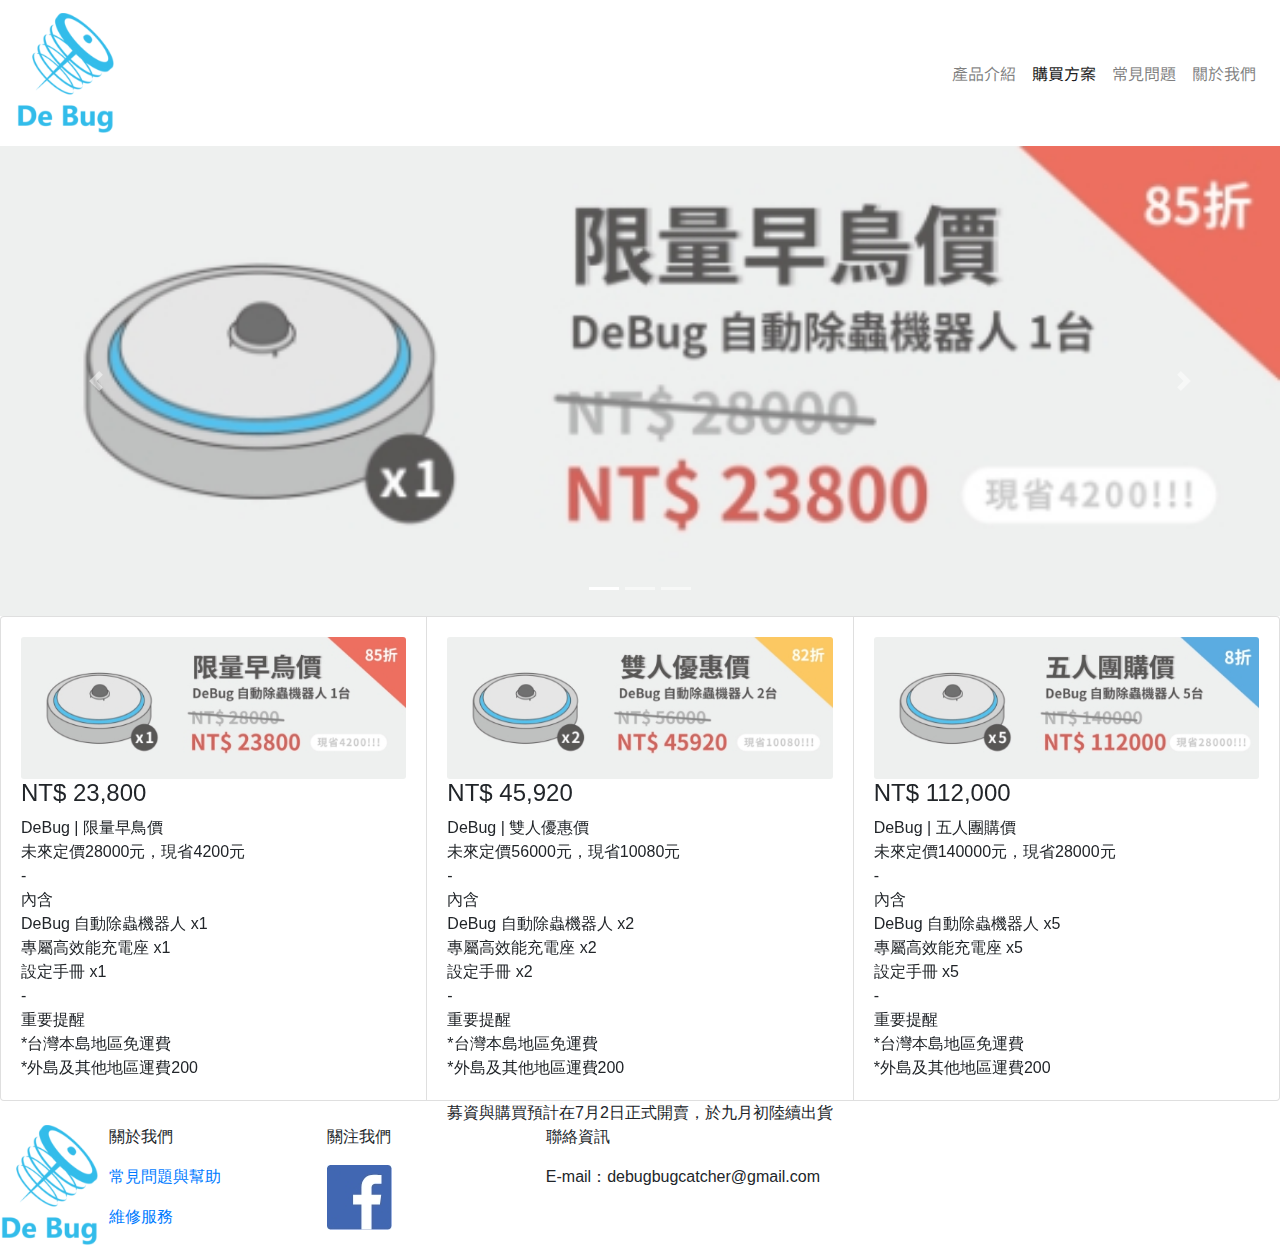
==== index.html @ d612a529 "Add files via upload" ====
<!DOCTYPE html>
<html lang="en">

<head>
    <meta charset="UTF-8">
    <meta name="viewport" content="width=device-width, initial-scale=1.0">
    <title>DeBug</title>
    <link href="css/buy.css" rel="stylesheet">
    <link href="css/bootstrap.min.css" rel="stylesheet">
    <link href="https://fonts.googleapis.com/css2?family=Noto+Sans+TC&display=swap" rel="stylesheet">
</head>

<body>
    <!--navbar-->
    <nav class="navbar navbar-expand-lg navbar-light bg-white">
        <img class="navbar-brand" href="#!" src="img/logo-02.png">

        <button class="navbar-toggler navbar-toggler-right" type="button" data-toggle="collapse"
            data-target="#navbarSupportedContent" aria-controls="navbarSupportedContent" aria-expanded="false"
            aria-label="Toggle navigation">
            <span class="navbar-toggler-icon"></span>
        </button>

        <div class="collapse navbar-collapse" id="navbarSupportedContent">
            <ul class="navbar-nav ml-auto">
                <li class="nav-item text-center">
                    <a class="nav-link" href="#!">產品介紹</a>
                </li>
                <li class="nav-item text-center active">
                    <a class="nav-link" href="buy.html">購買方案<span class="sr-only">(current)</span></a>
                </li>
                <li class="nav-item text-center">
                    <a class="nav-link" href="#!">常見問題</a>
                </li>
                <li class="nav-item text-center">
                    <a class="nav-link" href="#!">關於我們</a>
                </li>
            </ul>
        </div>
    </nav>

    <!--banner-->
    <div class="banner">
        <div id="carouselExampleIndicators" class="carousel slide" data-ride="carousel">
            <ol class="carousel-indicators">
                <li data-target="#carouselExampleIndicators" data-slide-to="0" class="active"></li>
                <li data-target="#carouselExampleIndicators" data-slide-to="1"></li>
                <li data-target="#carouselExampleIndicators" data-slide-to="2"></li>
            </ol>
            <!-- 輪播內容 -->
            <div class="carousel-inner">
                <div class="carousel-item active">
                    <img src="img/plan_a.jpg" class="d-block w-100" alt="...">
                </div>
                <div class="carousel-item">
                    <img src="img/plan_b.jpg" class="d-block w-100" alt="...">
                </div>
                <div class="carousel-item">
                    <img src="img/plan_c.jpg" class="d-block w-100" alt="...">
                </div>
            </div>
            <!-- 左右箭頭 -->
            <a class="carousel-control-prev" href="#carouselExampleIndicators" role="button" data-slide="prev">
                <span class="carousel-control-prev-icon" aria-hidden="true"></span>
                <span class="sr-only">Previous</span>
            </a>
            <a class="carousel-control-next" href="#carouselExampleIndicators" role="button" data-slide="next">
                <span class="carousel-control-next-icon" aria-hidden="true"></span>
                <span class="sr-only">Next</span>
            </a>
        </div>
    </div>

    <!--card-->
    <div class="card-group">
        <div class="card">
            <div class="card-body">
                <img class="card-img" src="img/plan_a.jpg">
                <h4 class="card-price">NT$ 23,800</h4>
                <p class="card-text">DeBug | 限量早鳥價<br>未來定價28000元，現省4200元<br>-
                    <br>內含<br>DeBug 自動除蟲機器人 x1<br>專屬高效能充電座 x1<br>設定手冊 x1<br>-
                    <br>重要提醒<br>*台灣本島地區免運費<br>*外島及其他地區運費200</p>
            </div>
        </div>
        <div class="card">
            <div class="card-body">
                <img class="card-img" src="img/plan_b.jpg">
                <h4 class="card-price">NT$ 45,920</h4>
                <p class="card-text">DeBug | 雙人優惠價<br>未來定價56000元，現省10080元<br>-
                    <br>內含<br>DeBug 自動除蟲機器人 x2<br>專屬高效能充電座 x2<br>設定手冊 x2<br>-
                    <br>重要提醒<br>*台灣本島地區免運費<br>*外島及其他地區運費200</p>
            </div>
        </div>
        <div class="card">
            <div class="card-body">
                <img class="card-img" src="img/plan_c.jpg">
                <h4 class="card-price">NT$ 112,000</h4>
                <p class="card-text">DeBug | 五人團購價<br>未來定價140000元，現省28000元<br>-
                    <br>內含<br>DeBug 自動除蟲機器人 x5<br>專屬高效能充電座 x5<br>設定手冊 x5<br>-
                    <br>重要提醒<br>*台灣本島地區免運費<br>*外島及其他地區運費200</p>
            </div>
        </div>
    </div>

    <!--mention-->
    <div class="mention text-center">
        <a class="sell">募資與購買預計在7月2日正式開賣，於九月初陸續出貨</a>
    </div>

    <!--footer-->
    <footer class="footer">
        <div class="cont">
            <div class="row">
                <div class="fimg col-md-1">
                    <img class="fl" href="#!" src="img/logo-02.png">
                </div>

                <div class="about col-md-2">
                    <div class="ftitle">
                        <p class="ft">關於我們</p>
                    </div>
                    <div class="r">
                        <a href="#" style="text-decoration: none;">
                            <p class="fp">常見問題與幫助</p>
                        </a>
                        <a href="#" style="text-decoration: none;">
                            <p class="fp">維修服務</p>
                        </a>
                    </div>
                </div>

                <div class="follow col-md-2">
                    <div class="ftitle">
                        <p class="ft">關注我們</p>
                    </div>
                    <div class="ff">
                        <a href="https://www.facebook.com/De-Bug-111427833928401/"><img class="fb"
                                src="img/icon_facebook.jpg"></a>
                    </div>
                </div>

                <div class="contact col-md-3">
                    <div class="ftitle">
                        <p class="ft">聯絡資訊</p>
                    </div>
                    <div class="r">
                        <p class="fm">E-mail：debugbugcatcher@gmail.com</p>
                    </div>
                </div>
            </div>
        </div>
    </footer>

    <!-- JS連結 -->
    <script src="js/jQuery.js"></script>
    <script src="js/bootstrap.min.js"></script>
</body>

</html>
---- css/buy.css ----
.body{
    font-family: 'Noto Sans TC', sans-serif;
}

.nav-link{
    font-family: 'Noto Sans TC', sans-serif;
}
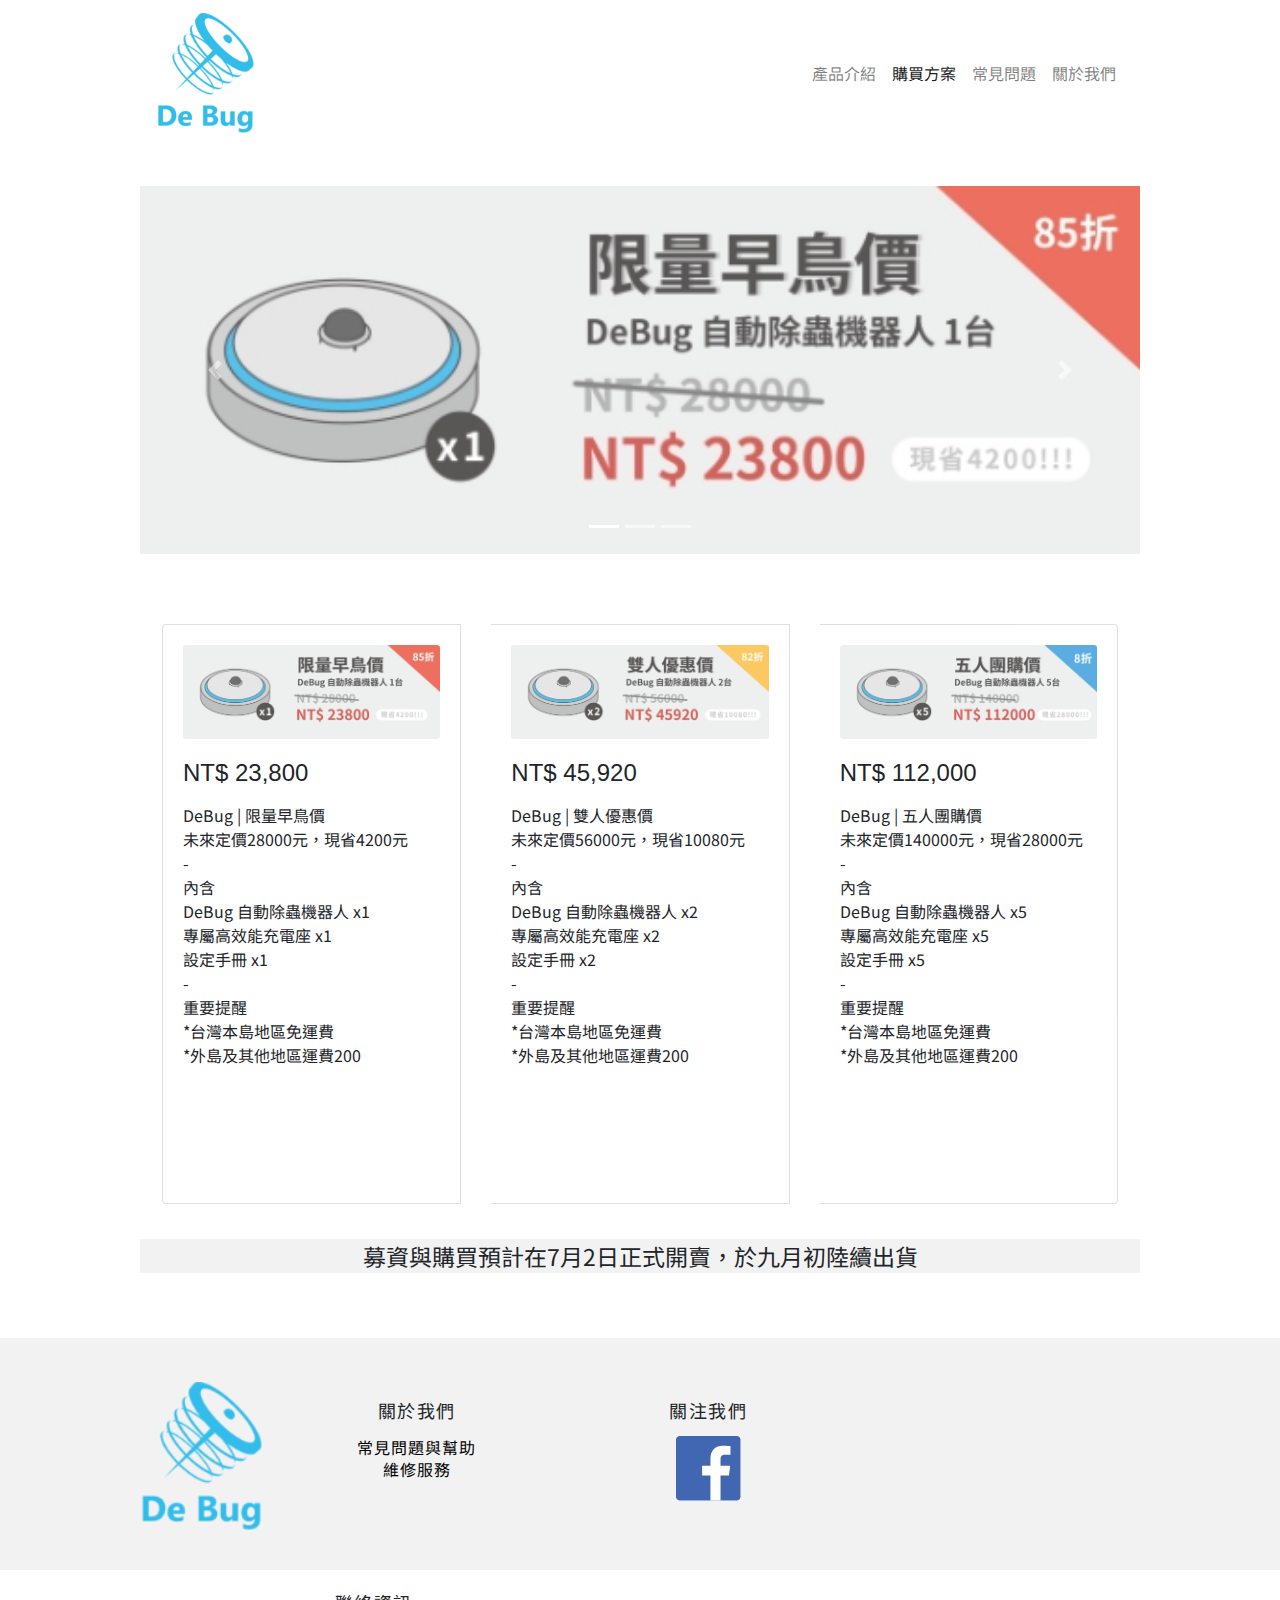
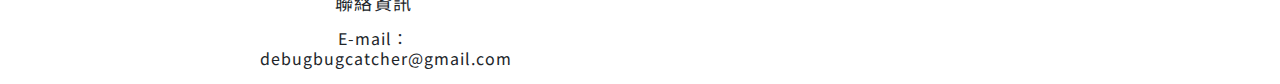
==== commit 36db60a2: "Add files via upload" ====
--- a/index.html
+++ b/index.html
@@ -5,7 +5,7 @@
     <meta charset="UTF-8">
     <meta name="viewport" content="width=device-width, initial-scale=1.0">
     <title>DeBug</title>
-    <link href="css/buy.css" rel="stylesheet">
+    <link href="css/tt.css" rel="stylesheet">
     <link href="css/bootstrap.min.css" rel="stylesheet">
     <link href="https://fonts.googleapis.com/css2?family=Noto+Sans+TC&display=swap" rel="stylesheet">
 </head>
--- a/css/tt.css
+++ b/css/tt.css
@@ -0,0 +1,230 @@
+.nav-link, .card-text, .sell, .ft, .fp, .fm{
+    font-family: 'Noto Sans TC', sans-serif;
+}
+
+/*320*/
+@media (min-width: 320px) {
+    /*card*/
+    .card-group{
+        padding: 0px;
+        margin: 20px 0px 0px;
+    }
+    
+    /*mention*/
+    .mention{
+        background-color: #f2f2f2;
+        padding: 0px;
+        margin: 10px 0px 0px;
+    }
+
+    .sell{
+        font-size: 19px;
+    }
+
+    /*footer*/
+    .footer{
+        text-align: center;
+        background-color: #f2f2f2;
+        padding: 0px;
+        margin: 30px 0px 0px;
+    }
+
+    .fimg{
+        padding: 0px;
+        margin: 0px;
+    }
+    
+    .fl{
+        width: 122px;
+        height: 148px;
+        padding: 0px;
+        margin: 30px 0px 0px;
+    }
+
+    .about{
+        width: 300px;
+        text-align: center;
+        padding: 0px;
+        margin: 0px auto;
+    }
+
+    .r{
+        padding: 0px;
+        margin: 10px 0px;
+    }
+
+    .follow{
+        text-align: center;
+        padding: 0px;
+        margin: 0px auto;
+    }
+
+    .ff{
+        text-align: center;
+        padding: 0px;
+        margin: 14px 0px 0px;
+    }
+
+    .contact{
+        text-align: center;
+        padding: 0px;
+        margin: 0px auto;
+    }
+
+    .ft{
+        font-size: 25px;
+        line-height: 35px;
+        letter-spacing: 1.5px;
+        padding: 0px;
+        margin: 60px 0px 0px;
+    }
+
+    .fp{
+        font-size: 23px;
+        letter-spacing: 1px;
+        line-height: 35px;
+        color: black;
+        padding: 0px;
+        margin: 0px;
+    }
+    
+    .fm{
+        font-size: 20px;
+        letter-spacing: 0px;
+        line-height: 35px;
+    }
+}
+
+/*1920*/
+@media (min-width: 1280px) {
+    /*navbar*/
+    .navbar{
+        padding: 0px;
+        margin: 0px 140px;
+    }
+
+    .navbar-nav{
+        float: right;
+    }
+
+    /*banner*/
+    .banner{
+        padding: 0px;
+        margin: 40px 140px 0px;
+    }
+
+    /*card*/
+    .card-group{
+        padding: 0px;
+        margin: 70px 132px 0px;
+    }
+    
+    .card{
+        width: 536px;
+        height: 580px;
+        padding: 0px;
+        margin: 0px 30px;
+    }
+
+    .card-price{
+        padding: 0px;
+        margin: 20px 0px 0px;
+    }
+
+    .card-text{
+        padding: 0px;
+        margin: 15px 0px 0px;
+    }
+
+    /*mention*/
+    .mention{
+        background-color: #f2f2f2;
+        padding: 0px;
+        margin: 35px 140px 0px;
+    }
+
+    .sell{
+        font-size: 23px;
+    }
+    
+    /*footer*/
+    .footer{
+        height: 232px;
+        background-color: #f2f2f2;
+        padding: 0px;
+        margin: 65px 0px 0px;
+    }
+
+    .cont{
+        padding: 0px;
+        margin: 0px 140px;
+    }
+
+    .fimg{
+        width: 122px;
+        padding: 0px;
+        margin: 0px 0px 0px 0px;
+    }
+    
+    .fl{
+        display: flex;
+        width: 122px;
+        height: 148px;
+        padding: 0px;
+        margin: 44px 0px 0px;
+    }
+
+    .about{
+        width: 120px;
+        padding: 0px;
+        margin: 0px 120px;
+    }
+
+    .r{
+        padding: 0px;
+        margin: 14px 0px 0px;
+    }
+
+    .follow{
+        padding: 0px;
+        margin: 0px;
+    }
+
+    .ff{
+        padding: 0px;
+        margin: 14px 0px 0px;
+    }
+
+    .contact{
+        padding: 0px;
+        margin: 0px 0px 0px 120px;
+    }
+
+    .ft{
+        font-size: 18px;
+        letter-spacing: 1.5px;
+        line-height: 24px;
+        font-weight: 400;
+        padding: 0px;
+        margin: 60px 0px 0px;
+    }
+
+    .fp{
+        font-size: 16px;
+        letter-spacing: 1px;
+        line-height: 22px;
+        color: black;
+        padding: 0px;
+        margin: 0px;
+    }
+
+    .fp:hover{
+        color: #2ebce9;
+    }
+    
+    .fm{
+        font-size: 16px;
+        letter-spacing: 1px;
+        line-height: 20px;
+    }
+}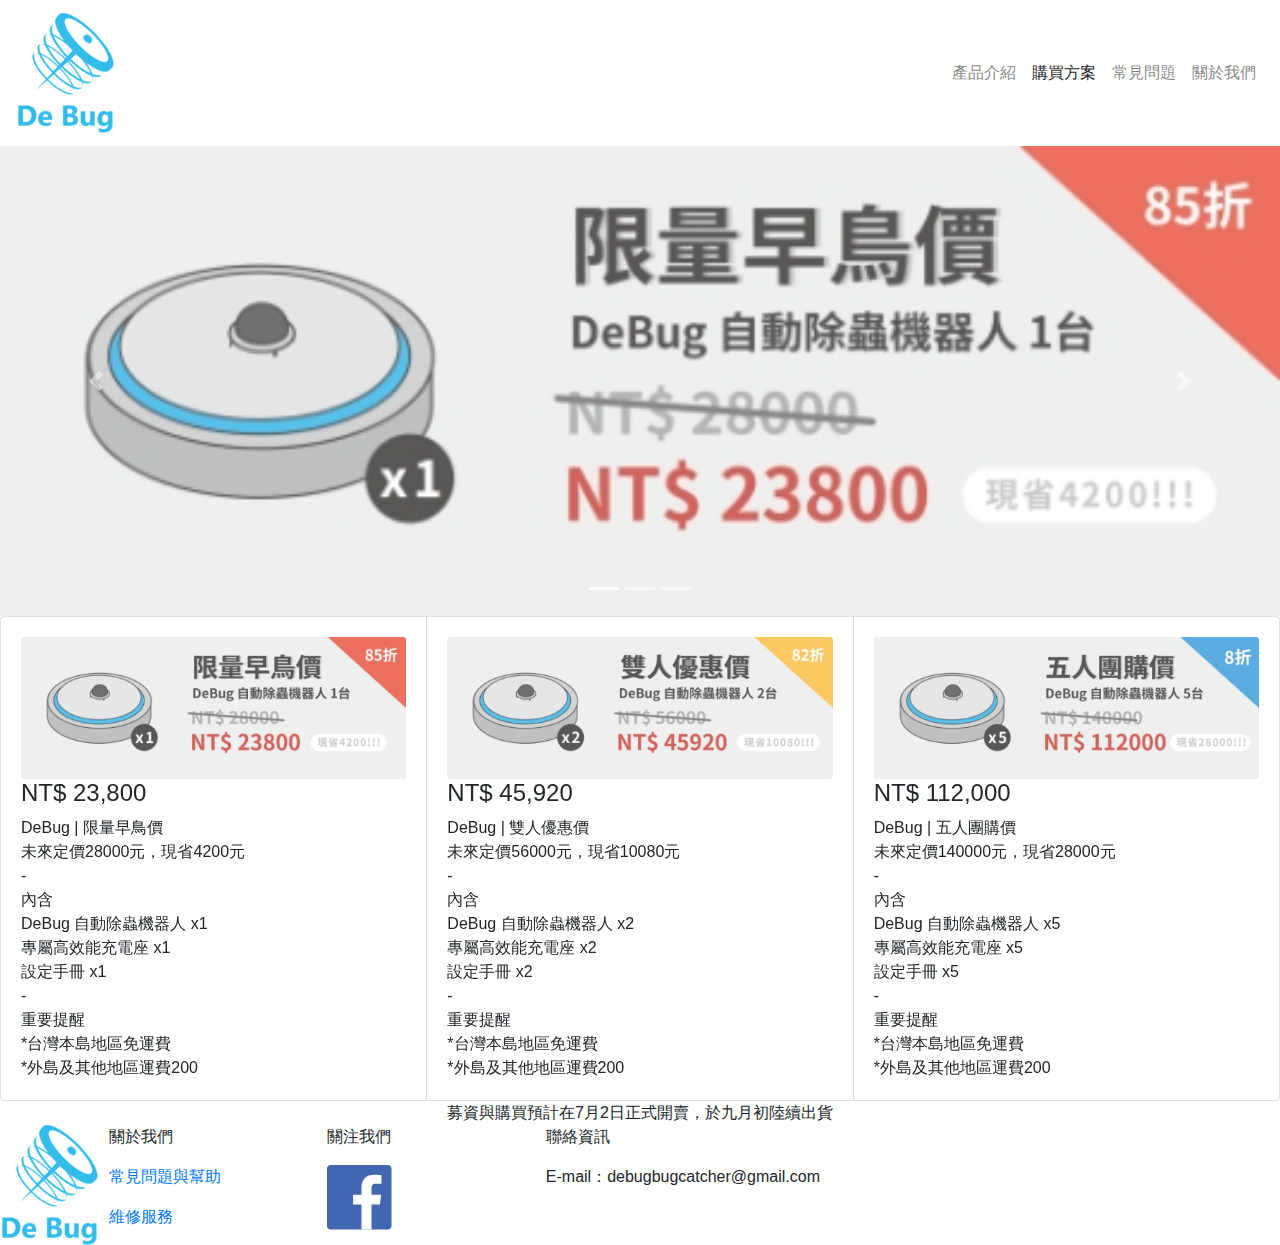
==== commit 683de80c: "Add files via upload" ====
--- a/index.html
+++ b/index.html
@@ -5,7 +5,7 @@
     <meta charset="UTF-8">
     <meta name="viewport" content="width=device-width, initial-scale=1.0">
     <title>DeBug</title>
-    <link href="css/tt.css" rel="stylesheet">
+    <link href="css/index.css" rel="stylesheet">
     <link href="css/bootstrap.min.css" rel="stylesheet">
     <link href="https://fonts.googleapis.com/css2?family=Noto+Sans+TC&display=swap" rel="stylesheet">
 </head>
@@ -13,7 +13,7 @@
 <body>
     <!--navbar-->
     <nav class="navbar navbar-expand-lg navbar-light bg-white">
-        <img class="navbar-brand" href="#!" src="img/logo-02.png">
+        <a href="landing.html"><img class="navbar-brand" href="#!" src="img/logo-02.png"></a>
 
         <button class="navbar-toggler navbar-toggler-right" type="button" data-toggle="collapse"
             data-target="#navbarSupportedContent" aria-controls="navbarSupportedContent" aria-expanded="false"
@@ -112,7 +112,7 @@
         <div class="cont">
             <div class="row">
                 <div class="fimg col-md-1">
-                    <img class="fl" href="#!" src="img/logo-02.png">
+                    <a href="landing.html"><img class="fl" href="#!" src="img/logo-02.png"></a>
                 </div>
 
                 <div class="about col-md-2">
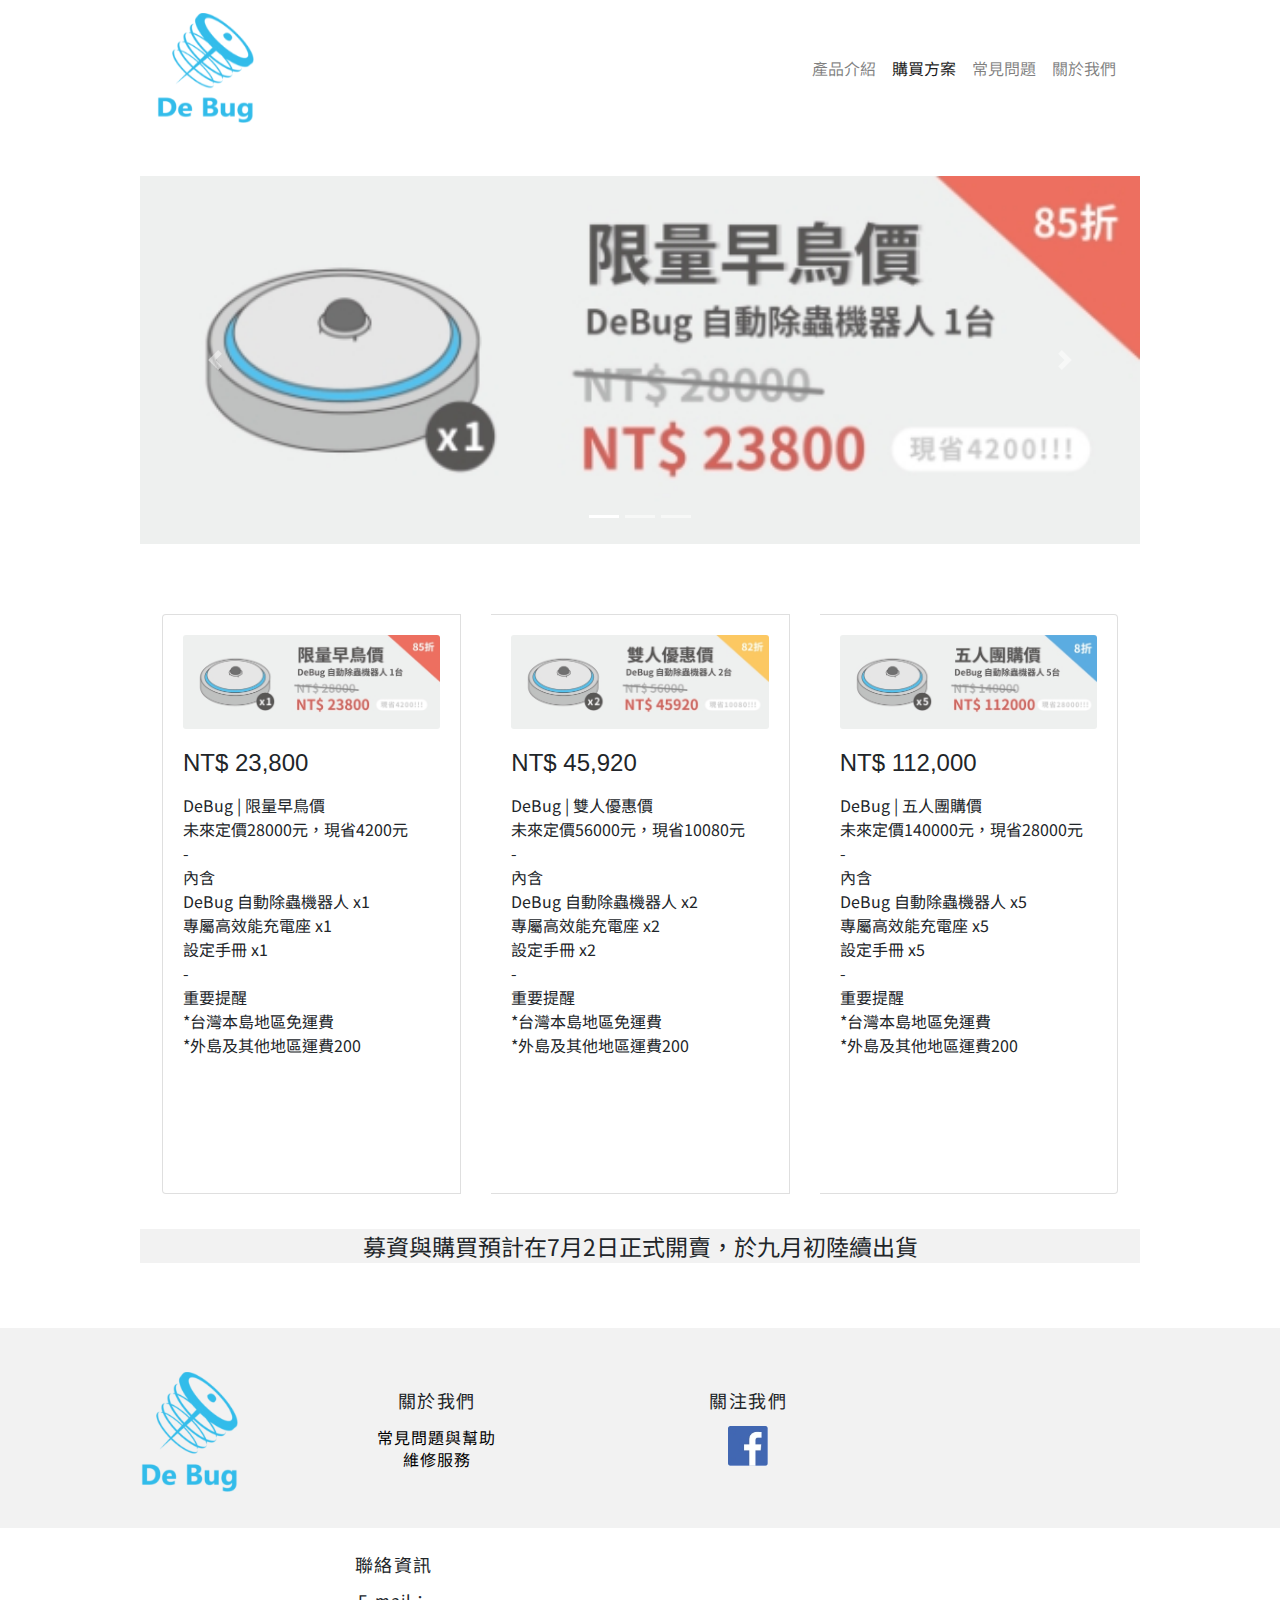
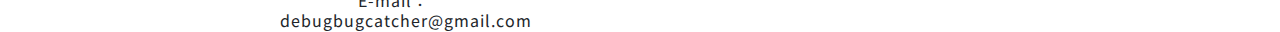
==== commit a8a9ba48: "Add files via upload" ====
--- a/index.html
+++ b/index.html
@@ -13,7 +13,7 @@
 <body>
     <!--navbar-->
     <nav class="navbar navbar-expand-lg navbar-light bg-white">
-        <a href="landing.html"><img class="navbar-brand" href="#!" src="img/logo-02.png"></a>
+        <a href="test.html"><img class="navbar-brand" href="#!" src="img/logo-02.png"></a>
 
         <button class="navbar-toggler navbar-toggler-right" type="button" data-toggle="collapse"
             data-target="#navbarSupportedContent" aria-controls="navbarSupportedContent" aria-expanded="false"
@@ -27,7 +27,7 @@
                     <a class="nav-link" href="#!">產品介紹</a>
                 </li>
                 <li class="nav-item text-center active">
-                    <a class="nav-link" href="buy.html">購買方案<span class="sr-only">(current)</span></a>
+                    <a class="nav-link" href="index.html">購買方案<span class="sr-only">(current)</span></a>
                 </li>
                 <li class="nav-item text-center">
                     <a class="nav-link" href="#!">常見問題</a>
@@ -112,7 +112,7 @@
         <div class="cont">
             <div class="row">
                 <div class="fimg col-md-1">
-                    <a href="landing.html"><img class="fl" href="#!" src="img/logo-02.png"></a>
+                    <a href="test.html"><img class="fl" href="#!" src="img/logo-02.png"></a>
                 </div>
 
                 <div class="about col-md-2">
--- a/css/index.css
+++ b/css/index.css
@@ -0,0 +1,255 @@
+.nav-link, .card-text, .sell, .ft, .fp, .fm{
+    font-family: 'Noto Sans TC', sans-serif;
+}
+
+/*320*/
+@media (min-width: 320px) {
+    /*navbar*/
+    .navbar-brand{
+        width: 65px;
+        height: 80px;
+        padding: 0px;
+        margin: 0px;
+    }
+
+    /*card*/
+    .card-group{
+        padding: 0px;
+        margin: 20px 0px 0px;
+    }
+    
+    /*mention*/
+    .mention{
+        background-color: #f2f2f2;
+        padding: 0px;
+        margin: 0px;
+    }
+
+    .sell{
+        text-align: center;
+        font-size: 12px;
+        padding: 0px;
+        margin: 0px;
+    }
+
+    /*footer*/
+    .footer{
+        height: 360px;
+        text-align: center;
+        background-color: #f2f2f2;
+        padding: 0px;
+        margin: 20px 0px 0px;
+    }
+
+    .fimg{
+        padding: 0px;
+        margin: 0px;
+    }
+    
+    .fl{
+        width: 49px;
+        height: 60px;
+        padding: 0px;
+        margin: 20px 0px 10px;
+    }
+
+    .about{
+        height: 90px;
+        text-align: center;
+        padding: 0px;
+        margin: 0px auto;
+    }
+
+    .r{
+        padding: 0px;
+        margin: 8px 0px;
+    }
+
+    .follow{
+        height: 90px;
+        text-align: center;
+        padding: 0px;
+        margin: 0px auto;
+    }
+
+    .fb{
+        width: 40px;
+    }
+
+    .ff{
+        text-align: center;
+        padding: 0px;
+        margin: 10px 0px 0px;
+    }
+
+    .contact{
+        height: 90px;
+        text-align: center;
+        padding: 0px;
+        margin: 0px auto;
+    }
+
+    .ft{
+        font-size: 18px;
+        line-height: 24px;
+        letter-spacing: 1.5px;
+        padding: 0px;
+        margin: 15px 0px 0px;
+    }
+
+    .fp{
+        font-size: 12px;
+        letter-spacing: 1px;
+        line-height: 20px;
+        color: black;
+        padding: 0px;
+        margin: 0px;
+    }
+    
+    .fm{
+        font-size: 12px;
+        letter-spacing: 0px;
+        line-height: 20px;
+    }
+}
+
+/*1920*/
+@media (min-width: 1280px) {
+    /*navbar*/
+    .navbar-brand{
+        width: 98px;
+        height: 120px;
+        padding: 0px;
+        margin: 0px;
+    }
+
+    .navbar{
+        padding: 0px;
+        margin: 0px 140px;
+    }
+
+    .navbar-nav{
+        float: right;
+    }
+
+    /*banner*/
+    .banner{
+        padding: 0px;
+        margin: 40px 140px 0px;
+    }
+
+    /*card*/
+    .card-group{
+        padding: 0px;
+        margin: 70px 132px 0px;
+    }
+    
+    .card{
+        width: 536px;
+        height: 580px;
+        padding: 0px;
+        margin: 0px 30px;
+    }
+
+    .card-price{
+        padding: 0px;
+        margin: 20px 0px 0px;
+    }
+
+    .card-text{
+        padding: 0px;
+        margin: 15px 0px 0px;
+    }
+
+    /*mention*/
+    .mention{
+        background-color: #f2f2f2;
+        padding: 0px;
+        margin: 35px 140px 0px;
+    }
+
+    .sell{
+        font-size: 23px;
+    }
+    
+    /*footer*/
+    .footer{
+        height: 200px;
+        background-color: #f2f2f2;
+        padding: 0px;
+        margin: 65px 0px 0px;
+    }
+
+    .cont{
+        padding: 0px;
+        margin: 0px 140px;
+    }
+
+    .fimg{
+        width: 122px;
+        padding: 0px;
+        margin: 0px 0px 0px 0px;
+    }
+    
+    .fl{
+        display: flex;
+        width: 98px;
+        height: 120px;
+        padding: 0px;
+        margin: 44px 0px 0px;
+    }
+
+    .about{
+        width: 120px;
+        padding: 0px;
+        margin: 0px 140px;
+    }
+
+    .r{
+        padding: 0px;
+        margin: 14px 0px 0px;
+    }
+
+    .follow{
+        padding: 0px;
+        margin: 0px;
+    }
+
+    .ff{
+        padding: 0px;
+        margin: 14px 0px 0px;
+    }
+
+    .contact{
+        padding: 0px;
+        margin: 0px 0px 0px 140px;
+    }
+
+    .ft{
+        font-size: 18px;
+        letter-spacing: 1.5px;
+        line-height: 24px;
+        font-weight: 400;
+        padding: 0px;
+        margin: 60px 0px 0px;
+    }
+
+    .fp{
+        font-size: 16px;
+        letter-spacing: 1px;
+        line-height: 22px;
+        color: black;
+        padding: 0px;
+        margin: 0px;
+    }
+
+    .fp:hover{
+        color: #2ebce9;
+    }
+    
+    .fm{
+        font-size: 16px;
+        letter-spacing: 1px;
+        line-height: 20px;
+    }
+}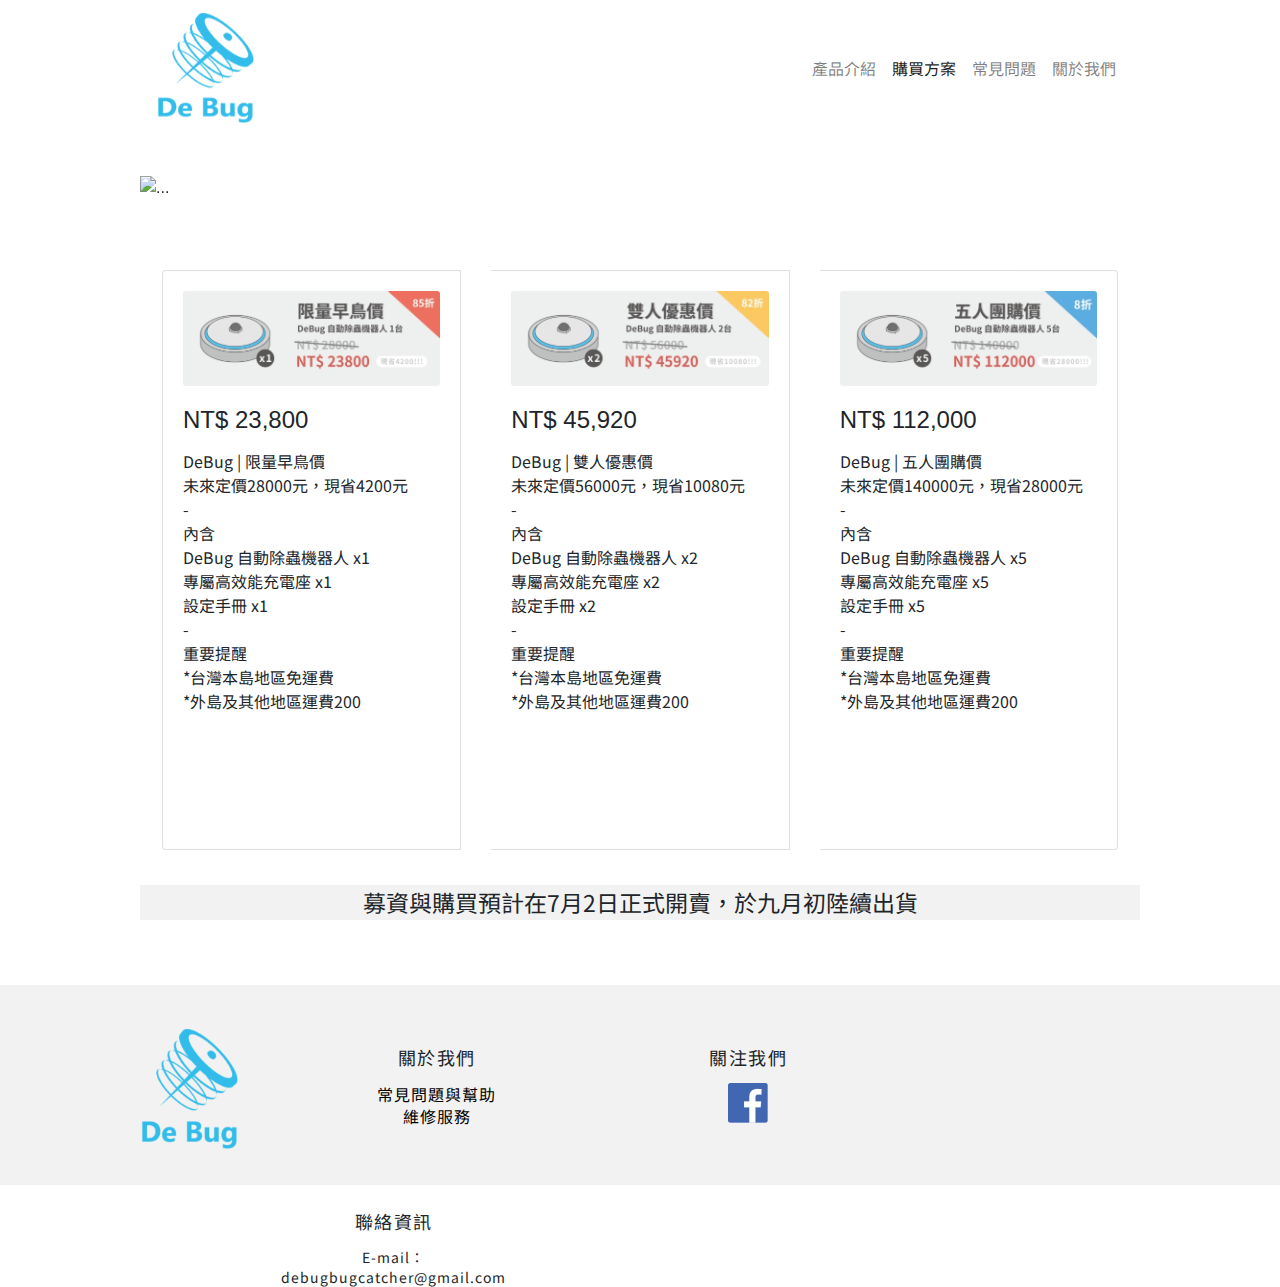
==== commit c9fcd571: "Add files via upload" ====
--- a/index.html
+++ b/index.html
@@ -13,7 +13,7 @@
 <body>
     <!--navbar-->
     <nav class="navbar navbar-expand-lg navbar-light bg-white">
-        <a href="test.html"><img class="navbar-brand" href="#!" src="img/logo-02.png"></a>
+        <a href="test.html"><img class="navbar-brand" src="img/logo-02.png"></a>
 
         <button class="navbar-toggler navbar-toggler-right" type="button" data-toggle="collapse"
             data-target="#navbarSupportedContent" aria-controls="navbarSupportedContent" aria-expanded="false"
@@ -24,16 +24,16 @@
         <div class="collapse navbar-collapse" id="navbarSupportedContent">
             <ul class="navbar-nav ml-auto">
                 <li class="nav-item text-center">
-                    <a class="nav-link" href="#!">產品介紹</a>
+                    <a class="nav-link" href="t4est.html">產品介紹</a>
                 </li>
                 <li class="nav-item text-center active">
                     <a class="nav-link" href="index.html">購買方案<span class="sr-only">(current)</span></a>
                 </li>
                 <li class="nav-item text-center">
-                    <a class="nav-link" href="#!">常見問題</a>
+                    <a class="nav-link" href="ttest.html">常見問題</a>
                 </li>
                 <li class="nav-item text-center">
-                    <a class="nav-link" href="#!">關於我們</a>
+                    <a class="nav-link" href="tttest.html">關於我們</a>
                 </li>
             </ul>
         </div>
@@ -50,13 +50,13 @@
             <!-- 輪播內容 -->
             <div class="carousel-inner">
                 <div class="carousel-item active">
-                    <img src="img/plan_a.jpg" class="d-block w-100" alt="...">
+                    <img src="img/募資問卷banner.jpg" class="d-block w-100" alt="...">
                 </div>
                 <div class="carousel-item">
-                    <img src="img/plan_b.jpg" class="d-block w-100" alt="...">
+                    <img src="img/團購揪起來banner.jpg" class="d-block w-100" alt="...">
                 </div>
                 <div class="carousel-item">
-                    <img src="img/plan_c.jpg" class="d-block w-100" alt="...">
+                    <img src="img/按讚臉書banner.jpg" class="d-block w-100" alt="...">
                 </div>
             </div>
             <!-- 左右箭頭 -->
@@ -112,7 +112,7 @@
         <div class="cont">
             <div class="row">
                 <div class="fimg col-md-1">
-                    <a href="test.html"><img class="fl" href="#!" src="img/logo-02.png"></a>
+                    <a href="test.html"><img class="fl" src="img/logo-02.png"></a>
                 </div>
 
                 <div class="about col-md-2">
@@ -120,7 +120,7 @@
                         <p class="ft">關於我們</p>
                     </div>
                     <div class="r">
-                        <a href="#" style="text-decoration: none;">
+                        <a href="ttest.html" style="text-decoration: none;">
                             <p class="fp">常見問題與幫助</p>
                         </a>
                         <a href="#" style="text-decoration: none;">
--- a/css/index.css
+++ b/css/index.css
@@ -6,8 +6,8 @@
 @media (min-width: 320px) {
     /*navbar*/
     .navbar-brand{
-        width: 65px;
-        height: 80px;
+        width: 64px;
+        height: 82px;
         padding: 0px;
         margin: 0px;
     }
@@ -248,7 +248,7 @@
     }
     
     .fm{
-        font-size: 16px;
+        font-size: 14px;
         letter-spacing: 1px;
         line-height: 20px;
     }
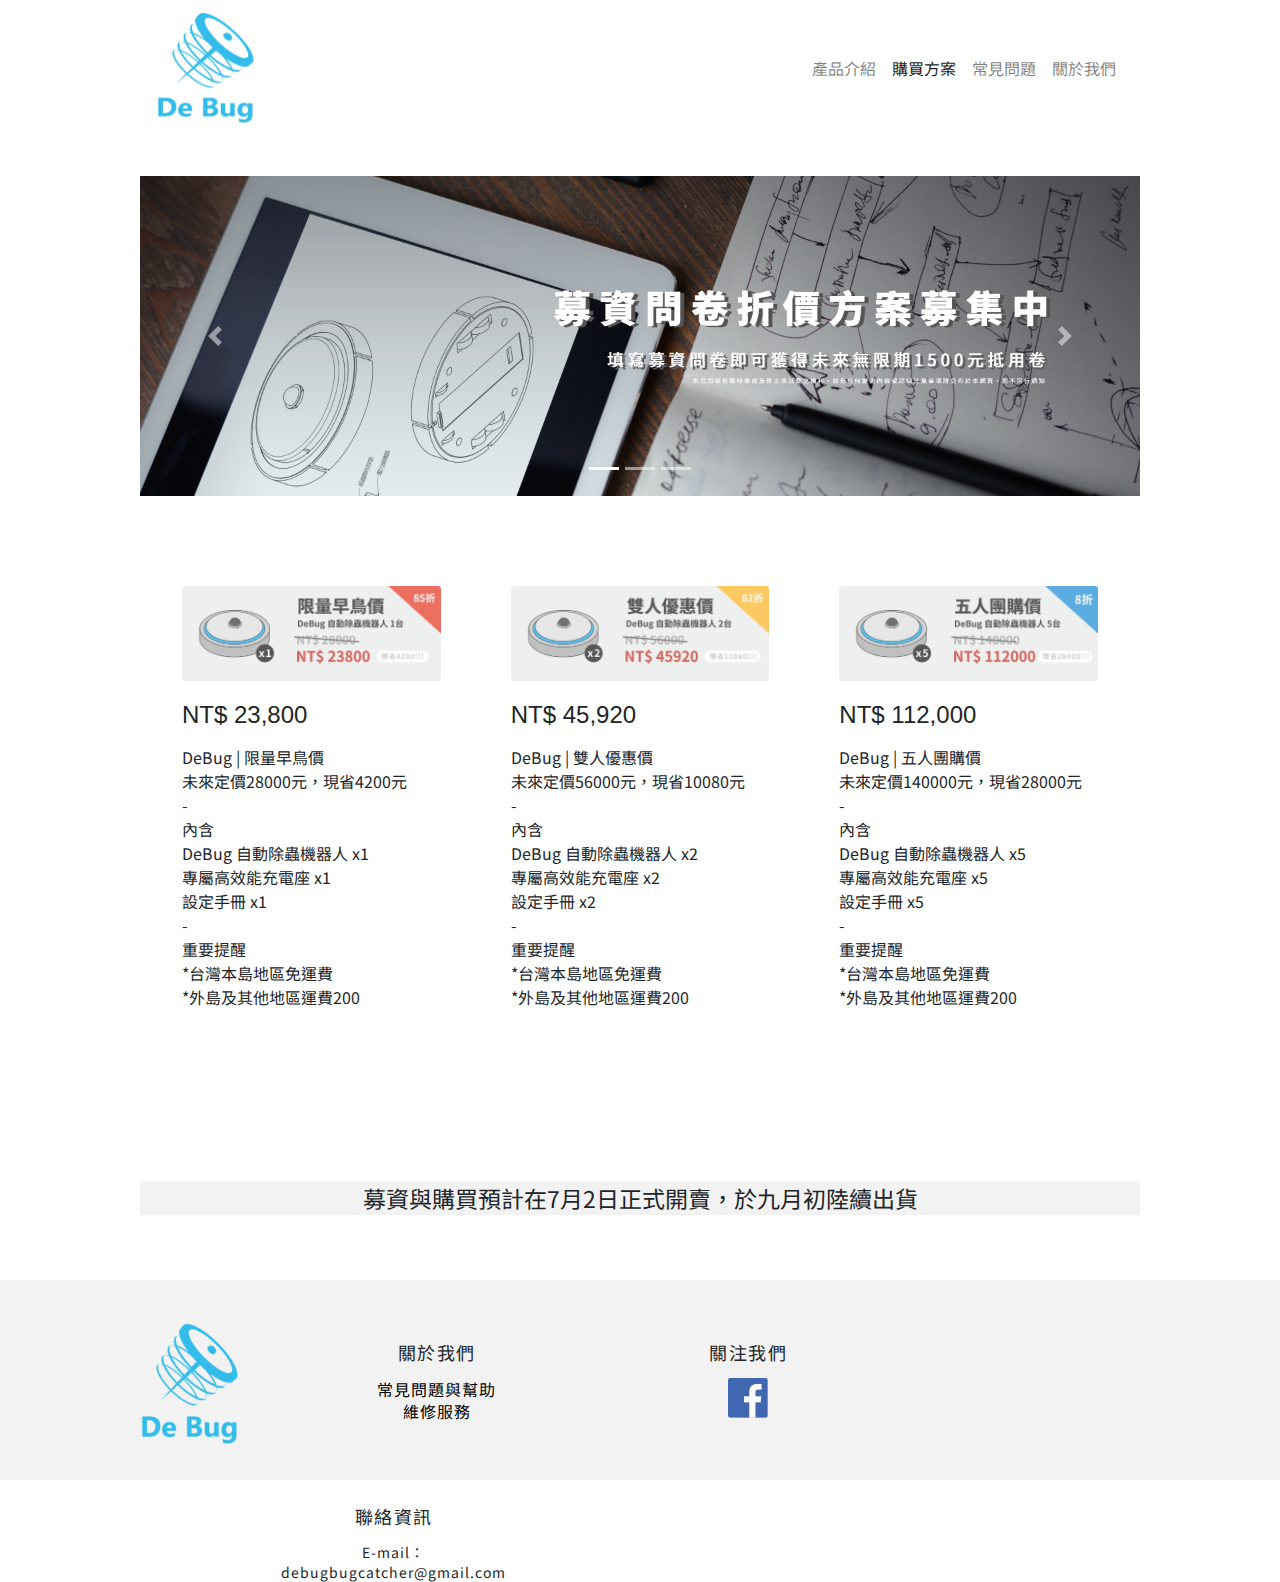
==== commit 9a8baee2: "Add files via upload" ====
--- a/index.html
+++ b/index.html
@@ -27,7 +27,7 @@
                     <a class="nav-link" href="t4est.html">產品介紹</a>
                 </li>
                 <li class="nav-item text-center active">
-                    <a class="nav-link" href="index.html">購買方案<span class="sr-only">(current)</span></a>
+                    <a class="nav-link" href="index.html">購買方案</a>
                 </li>
                 <li class="nav-item text-center">
                     <a class="nav-link" href="ttest.html">常見問題</a>
@@ -73,7 +73,7 @@
 
     <!--card-->
     <div class="card-group">
-        <div class="card">
+        <div class="card border-0">
             <div class="card-body">
                 <img class="card-img" src="img/plan_a.jpg">
                 <h4 class="card-price">NT$ 23,800</h4>
@@ -82,7 +82,7 @@
                     <br>重要提醒<br>*台灣本島地區免運費<br>*外島及其他地區運費200</p>
             </div>
         </div>
-        <div class="card">
+        <div class="card border-0">
             <div class="card-body">
                 <img class="card-img" src="img/plan_b.jpg">
                 <h4 class="card-price">NT$ 45,920</h4>
@@ -91,7 +91,7 @@
                     <br>重要提醒<br>*台灣本島地區免運費<br>*外島及其他地區運費200</p>
             </div>
         </div>
-        <div class="card">
+        <div class="card border-0">
             <div class="card-body">
                 <img class="card-img" src="img/plan_c.jpg">
                 <h4 class="card-price">NT$ 112,000</h4>
